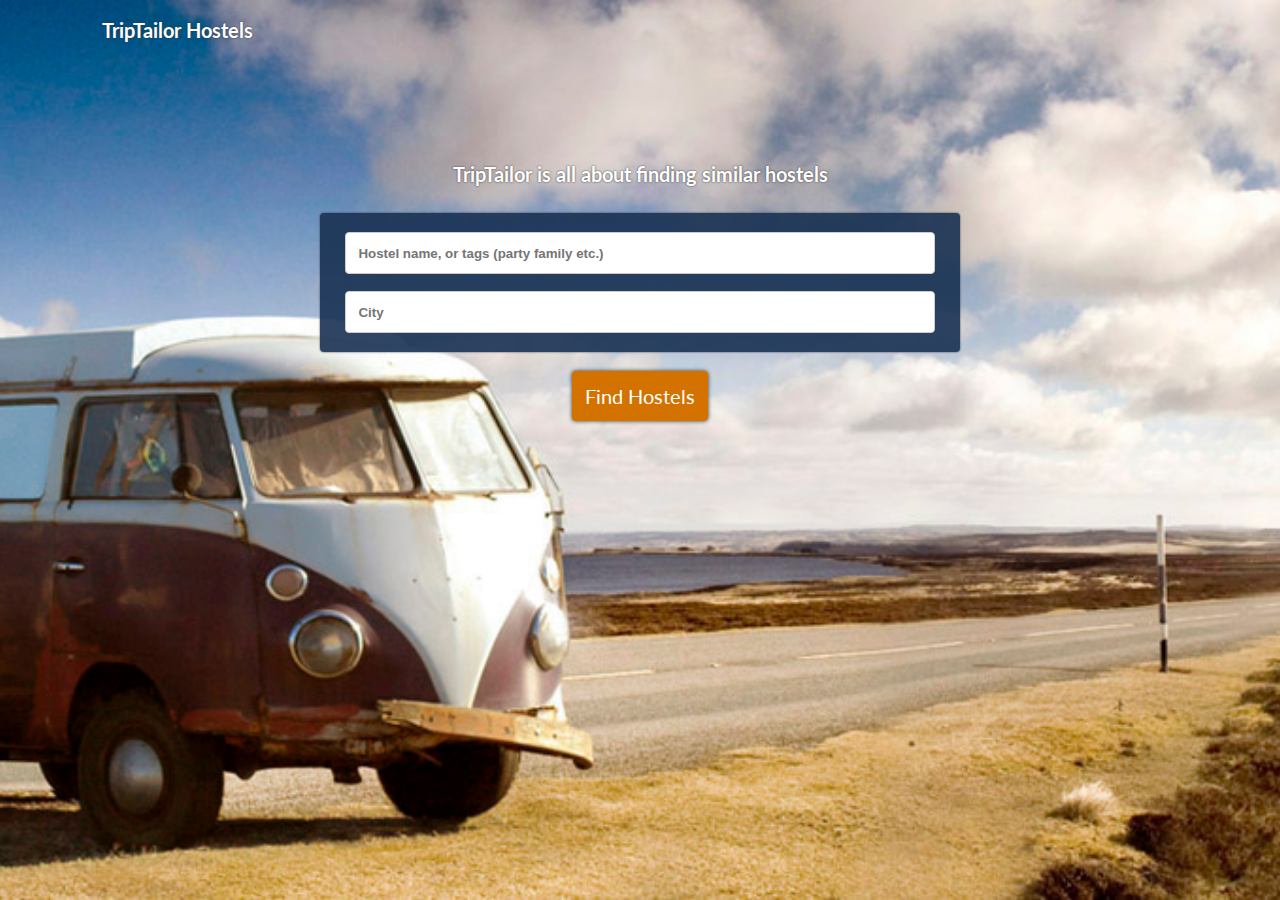
==== index.html @ c4c5efab "First commit" ====
<!doctype html>
<html>
	<head>
		<meta charset="utf-8">
		<meta name="viewport" content="width=device-width, initial-scale=1.0, maximum-scale=1.0" />

		<title>TripTailor</title>

		<link href="http://fonts.googleapis.com/css?family=Lato" rel="stylesheet" type="text/css">
		<link href="css/general.css" rel="stylesheet" type="text/css">
		<link href="css/hostels.css" rel="stylesheet" type="text/css">
	</head>

	<body>
		<div id="topbar">
			<h4 id="logo" class="center-vertical"><a href="http://localhost:8080/TripTailor">TripTailor Hostels</a></h4>
		</div>
		<div id="container">
			<h4>TripTailor is all about finding similar hostels</h4>
			<div id="searchForm">
				<div id="search">
					<input id="query" type="text" placeholder="Hostel name, or tags (party family etc.)" autocomplete="off">
					<div class="relative">
						<div id="autocompleteQuery" class="autocomplete"></div>
					</div>
					<input id="city" type="text" placeholder="City" autocomplete="off">
					<div class="relative">
						<div id="autocompleteCity" class="autocomplete"></div>
					</div>
				</div>
				<a id="submit" href="" onclick="return prepareForm();">Find Hostels</a>
			</form>
		</div>

		<script src="js/hostels.js"></script>
	</body>
</html>
---- css/general.css ----
body {
	margin: 0;
	padding: 0;
	font-family: 'Lato', sans-serif;
	font-size: 20px;
}
input, a {
	border-radius: 4px;
	outline: 0;
}
input[type=text] {
	border: 1px solid #ccc;
	color: #555;
	padding: 0 12px;
	font-weight: 600;
}
#submit {
	border: 1px solid #D47200;
	background-color: #D47200;
	color: white;
	box-shadow: 0 0 4px #333;
	display: inline-block;
}
.center-vertical {
	position: relative;
	top: 50%;
	transform: translateY(-50%);
}
.relative {
	position: relative;
}
.line {
	border-top: 1px solid black;
}

#logo {
	margin: 0;
	color: white;
}
a {
	color: inherit;
	text-decoration: none;
}
---- css/hostels.css ----
html, body {
	height: 100%;
}
body {
	background: url(../img/van.jpg) no-repeat center center fixed;                                                
	background-size: cover; 
}
h4 {
	color: white;
	text-shadow: 0 0 2px #333;
}
#logo {
	text-align: center;	
}
#topbar {
	width: 100%;
	height: 60px;
	top: 0;
}
#container {
	text-align: center;
	padding: 0 5%;
	margin-top: 8%;
}
#search {
	background-color: rgba(24, 49, 82, 0.9);
	padding: 3% 6%;
	border-radius: 4px;
	margin-top: 3%;
	box-shadow: 0 0 2px #333;
}
#city {
	margin-top: 3%;
}
input[type=text] {
	display: block;
	width: 100%;
	margin: 0 -13px;
	height: 40px;
}
a {
	padding: 12px;
	margin-top: 3%;
	text-decoration: none;
}

.autocomplete {
	position: absolute;
	top: 0;
	width: calc(100% + 27px);
	background-color: white;
	margin-left: -13px;
	display: none;
	text-align: left;
	font-family: Arial;
	padding-top: 4px;
	max-height: 200px;
	overflow-y: auto;
}
.autocomplete p {
	margin: 0;
	font-size: 16px;
	padding: 8px 20px;
}
#hostels {
	margin-bottom: 10px;
}
.title {
	color: #183152;
	font-weight: bold;
}
.autocomplete-element {
	cursor: pointer;
	background-color: white;
}
.autocomplete-element:hover {
	background-color: #C4D7ED;
}

.addthis_sharing_toolbox {
	margin-top: 10%;
}

@media (min-width: 700px) {
	.autocomplete {
		max-height: 300px;
	}
	#logo {
		text-align: left;
		margin-left: 7%;
	}
	#container {
		padding: 0 25%;
	}
}
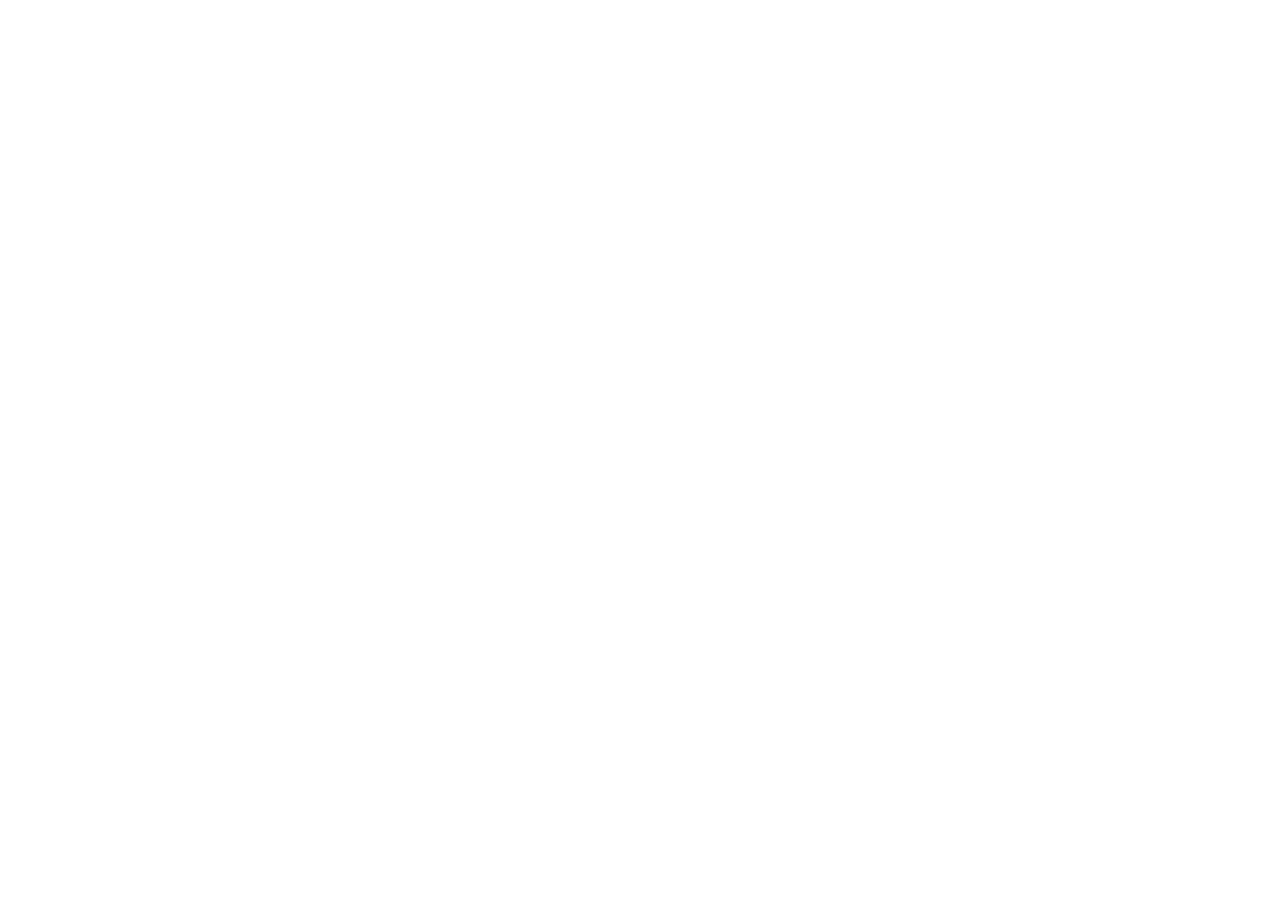
==== commit c350a6b7: "React" ====
--- a/index.html
+++ b/index.html
@@ -1,37 +1,214 @@
-<!doctype html>
-<html>
+<!DOCTYPE html>
+<html lang="en">
 	<head>
 		<meta charset="utf-8">
-		<meta name="viewport" content="width=device-width, initial-scale=1.0, maximum-scale=1.0" />
-
-		<title>TripTailor</title>
-
-		<link href="http://fonts.googleapis.com/css?family=Lato" rel="stylesheet" type="text/css">
-		<link href="css/general.css" rel="stylesheet" type="text/css">
-		<link href="css/hostels.css" rel="stylesheet" type="text/css">
+		<meta http-equiv="X-UA-Compatible" content="IE=edge">
+		<meta name="viewport" content="width=device-width, initial-scale=1, maximum-scale=1, user-scalable=no">
+		<title>TripTailor Hostels</title>
+
+		<link href='http://fonts.googleapis.com/css?family=Ubuntu:400,500' rel='stylesheet' type='text/css'>
+		<link href="css/bootstrap.min.css" rel="stylesheet">
+    <link href="css/general.css" rel="stylesheet">
+		<link href="css/index.css" rel="stylesheet">
+		<link rel="shortcut icon" type="images/x-icon" href="img/favicon.ico">
+
 	</head>
-
 	<body>
-		<div id="topbar">
-			<h4 id="logo" class="center-vertical"><a href="http://localhost:8080/TripTailor">TripTailor Hostels</a></h4>
-		</div>
-		<div id="container">
-			<h4>TripTailor is all about finding similar hostels</h4>
-			<div id="searchForm">
-				<div id="search">
-					<input id="query" type="text" placeholder="Hostel name, or tags (party family etc.)" autocomplete="off">
-					<div class="relative">
-						<div id="autocompleteQuery" class="autocomplete"></div>
-					</div>
-					<input id="city" type="text" placeholder="City" autocomplete="off">
-					<div class="relative">
-						<div id="autocompleteCity" class="autocomplete"></div>
-					</div>
-				</div>
-				<a id="submit" href="" onclick="return prepareForm();">Find Hostels</a>
-			</form>
-		</div>
-
-		<script src="js/hostels.js"></script>
+		<!-- addthis -->
+		<script type="text/javascript" src="//s7.addthis.com/js/300/addthis_widget.js#pubid=ra-520ea186234cadc3" async="async"></script>
+
+		<script type="text/jsx" src="js/components.js"></script>
+		<script type="text/jsx">
+
+			var Header = React.createClass({
+				render: function() {
+					return (
+						<div className="jumbotron">
+							<div className="container-fluid container-jumbotron">
+
+								<TripTailorNavBar />
+
+								<div className="row row-jumbotron">
+									<div className="col-md-10 col-md-offset-1 text-center">
+										<h1 className="header">Looking for a hostel?</h1>
+										<p className="subheader">Pick a city and write some tags, and we will find the perfect match for you</p>
+									</div>
+								</div>
+
+								<AutoCompleteSearch />
+
+							</div>
+						</div>
+					);
+				}
+			});
+
+			var Content = React.createClass({
+				render: function() {
+					return (
+						<div className="container-fluid content">
+							<div className="row tips-header-container">
+								<div className="col-md-10 col-md-offset-1 text-center">
+									<h2 className="tips-header">Popular Searches</h2>
+									<p className="tips-subheader">Tips for your next trip</p>
+								</div>
+							</div>
+
+							<div className="row">
+								<div className="col-md-8">
+									<a href={SEARCHURL + "?location=Istanbul,Turkey&tags=location-view-terrace"} className="tip-a">
+										<div className="tip-big">
+											<div className="tip-content-container">
+												<div className="tip-content text-center">
+													<h3><span className="medium">Istanbul</span>, Turkey</h3>
+													<p>Location, View & Terrace</p>
+													<div className="tip-results medium">145 Matches</div>
+												</div>
+											</div>
+										</div>
+									</a>
+								</div>
+								<div className="col-md-4">
+									<div className="tip bangkok">
+										<a href={SEARCHURL + "?location=Bangkok,Thailand&tags=clean-modern-spacious"} className="tip-a">
+											<div className="tip-content-container">
+												<div className="tip-content text-center">
+													<h3><span className="medium">Bangkok</span>, Thailand</h3>
+													<p>Clean, Modern & Spacious</p>
+													<div className="tip-results medium">171 Matches</div>
+												</div>
+											</div>
+										</a>
+									</div>
+								</div>
+							</div>
+
+							<div className="row bottom-tips">
+								<div className="col-md-4">
+									<div className="tip amsterdam">
+										<a href={SEARCHURL + "?location=Amsterdam,Netherlands"} className="tip-a">
+											<div className="tip-content-container">
+												<div className="tip-content text-center">
+													<h3><span className="medium">Amsterdam</span>, Netherlands</h3>
+													<p>popular destination</p>
+													<div className="tip-results medium">151 Results</div>
+												</div>
+											</div>
+										</a>
+									</div>
+								</div>
+								<div className="col-md-4">
+									<div className="tip rio">
+										<a href={SEARCHURL + "?location=Rio-de-Janeiro,Brazil&tags=fun-party-people"} className="tip-a">
+											<div className="tip-content-container">
+												<div className="tip-content text-center">
+													<h3><span className="medium">Rio de Janeiro</span>, Brazil</h3>
+													<p>Fun, People & Party</p>
+													<div className="tip-results medium">177 Matches</div>
+												</div>
+											</div>
+										</a>
+									</div>
+								</div>
+								<div className="col-md-4">
+									<div className="tip ny">
+										<a href={SEARCHURL + "?location=New-York,USA&tags=breakfast-bar-artwork"} className="tip-a">
+											<div className="tip-content-container">
+												<div className="tip-content text-center">
+													<h3><span className="medium">New York</span>, USA</h3>
+													<p>Breakfast, Bar & Artwork</p>
+													<div className="tip-results medium">55 Matches</div>
+												</div>
+											</div>
+										</a>
+									</div>
+								</div>
+							</div>
+						</div>
+					);
+				}
+			});
+
+			var Index = React.createClass({
+				render: function() {
+					return (
+						<div>
+							<Header />
+							<Content />
+							<TripTailorFooter />
+						</div>
+					);
+				}
+			});
+
+			var AutoCompleteSearch = React.createClass({
+				getInitialState: function() {
+					return {location: '', query: '', tags: []};
+				},
+				updateLocationValue: function(value) {
+					this.setState({location: value});
+				},
+				updateQueryValue: function(value) {
+					this.setState({query: value});
+				},
+				addTag: function(value) {
+					var tags = this.state.tags.slice(0, this.state.tags.length);
+					tags.push(value);
+					this.setState({tags: tags});
+				},
+				removeTag: function() {
+					this.setState({tags: this.state.tags.slice(0, this.state.tags.length - 1)});
+				},
+				removeSpecificTag: function(i) {
+					this.setState({tags: this.state.tags.slice(0, i).concat(this.state.tags.slice(i + 1, this.state.tags.length))});
+				},
+				submit: function(e) {
+					/*if(cityVal == "")
+						city.style.border = "2px solid #5F2B25"; */
+					if(this.state.location == '') {
+						e.preventDefault();
+						return;
+					}
+					var url = SEARCHURL + "?location=" + this.state.location.replace(/[\/%]/g,"").replace(", ", ",").replace(/-/g, "%21").replace(/ /g, "-");
+					if(this.state.tags.length > 0) {
+						url += "&tags=" + this.state.tags[0];
+						for(var i = 1; i < this.state.tags.length; i++)
+						url += "-" + this.state.tags[i];
+					}
+					React.findDOMNode(this.refs.submit).href = url + adVariables();
+				},
+				enterSubmit: function() {
+					React.findDOMNode(this.refs.submit).click();
+				},
+				render: function() {
+					return (
+						<div className="row row-jumbotron">
+							<div className="col-md-10 col-md-offset-1">
+								<div className="row form-row">
+									<div className="col-md-5 form-col-left">
+										<TripTailorAutoCompleteInput url={AUTOCOMPLETECITYURL} value={this.state.location} updateValue={this.updateLocationValue} submit={this.enterSubmit} />
+									</div>
+									<div className="col-md-5 form-col-center">
+										<TripTailorAutoCompleteTags url={AUTOCOMPLETEQUERYURL} value={this.state.query} updateValue={this.updateQueryValue} submit={this.enterSubmit} tags={this.state.tags} addTag={this.addTag} removeTag={this.removeTag} />
+									</div>
+									<div className="col-md-2 a-col">
+										<a ref="submit" className="submit" href="" onClick={this.submit}>Search</a>
+									</div>
+								</div>
+							</div>
+						</div>
+					);
+				}
+			});
+
+			React.render(<Index />, document.body);
+
+    </script>
+
+    <script src="https://fb.me/react-0.13.3.js"></script>
+    <script src="https://fb.me/JSXTransformer-0.13.3.js"></script>
+    <script src="https://code.jquery.com/jquery-2.1.3.min.js"></script>
+		<script src="js/bootstrap.min.js"></script>
+		<script src="js/helper.js"></script>
 	</body>
 </html>
--- a/css/general.css
+++ b/css/general.css
@@ -1,43 +1,246 @@
+/*** Bootstrap Navbar changes ***/
+
+/* Navbar toggle button */
+.navbar-triptailor .navbar-toggle {
+	border-color: #ddd;
+}
+.navbar-triptailor .navbar-toggle .icon-bar {
+	background-color: #fff;
+}
+/* Navbar brand */
+.navbar-triptailor .navbar-brand {
+	color: white;
+}
+/* Navbar links */
+.navbar-triptailor .navbar-nav>li>a {
+	color: white;
+	font-family: 'Ubuntu', sans-serif;
+	text-shadow: black 0.1em 0.1em 0.2em;
+}
+.navbar-triptailor .navbar-nav>li>a:focus, .navbar-triptailor .navbar-nav>li>a:hover {
+	color: white;
+	background-color: transparent;
+}
+/* Rounder border */
+.navbar-triptailor {
+	border-radius: 0;
+}
+
+
+/*** General style ***/
+
 body {
+	font-family: 'Helvetica Neue', sans-serif;
+	font-size: 14px;
+	color: black;
+}
+.container-fluid {
+	padding-left: 30px;
+	padding-right: 30px;
+}
+.content {
+	background: white;
+}
+.form-col-left, .form-col-center, .a-col {
+	padding-left: 0;
+	padding-right: 0;
+	margin-top: 10px;
+}
+.submit {
+	border-radius: 4px;
+  height: 40px;
+	background-color: #f66a52;
+	padding: 10px 12px;
+	color: white;
+	line-height: 18px;
+	display: block;
+	text-align: center;
+}
+.submit:link, .submit:visited, .submit:hover, .submit:active {
+	text-decoration: none;
+	color: white;
+}
+
+/*** TripTailor Navbar ***/
+
+.navbar-triptailor {
+	margin-bottom: 0;
+}
+.navbar-brand {
+	font-family: 'Ubuntu', sans-serif;
+	font-size: 18px;
+	text-shadow: black 0.1em 0.1em 0.2em;
+	color: white;
+}
+.nav .navbar-nav {
+	margin-top: 10px;
+}
+
+/*** Bootstrapn from controls ***/
+
+.form-control {
+	outline: none;
+	box-shadow: none !important;
+	-webkit-box-shadow: none !important;
+	-moz-box-shadow: none !important;
+	border: none;
+  height: 40px;
+  color: #5e5e5e;
+  font-size: 16px;
+	border-radius: 0;
+	padding: 6px 15px;
+}
+.form-control:focus {
+	border: none;
+}
+
+
+/*** Footer ***/
+
+.footer {
+	padding-top: 25px;
+	padding-bottom: 50px;
+	color: white;
+	background-color: #171717;
+}
+.footer-header {
+	font-family: 'Ubuntu', sans-serif;
+	font-size: 20px;
+
+	margin-bottom: 15px;
+}
+.footer-list {
+	font-size: 12px;
+	margin-bottom: 0;
+}
+.love {
+	margin-top: 30px;
+}
+.disclaimer {
+	font-size: 12px;
+	color: #656565;
+
+	margin-top: 25px;
+}
+.disclaimer p {
+  margin: 0;
+}
+
+
+/*** Autocomplete ***/
+
+/* General style */
+.autocomplete {
+	position: absolute;
+	top: 0;
+	background-color: white;
+	padding-top: 4px;
+	max-height: 190px;
+	overflow-y: auto;
+	z-index: 2;
+	width: 100%;
+	color: #5e5e5e;
+}
+.autocomplete p {
 	margin: 0;
+	font-size: 16px;
+	padding: 8px 20px;
+}
+.autocomplete-element {
+	cursor: pointer;
+	background-color: white;
+}
+.selected {
+	background-color: #f0f0f0;
+}
+/* Tags style */
+.autocomplete-tags-container {
+	background-color: white;
+}
+.tag-search-container {
+	display: table;
+	width: 100%;
+	border-spacing: 10px 4px;
+	padding: 0 5px;
+}
+.tag-search-input {
+	display: table-cell;
+	width: 100%;
+}
+.input-tags {
 	padding: 0;
-	font-family: 'Lato', sans-serif;
-	font-size: 20px;
-}
-input, a {
+	height: 30px;
+	border: none !important;
+}
+.input-tag {
+	display: table-cell;
+	color: white;
 	border-radius: 4px;
-	outline: 0;
-}
-input[type=text] {
-	border: 1px solid #ccc;
-	color: #555;
-	padding: 0 12px;
-	font-weight: 600;
-}
-#submit {
-	border: 1px solid #D47200;
-	background-color: #D47200;
-	color: white;
-	box-shadow: 0 0 4px #333;
-	display: inline-block;
-}
-.center-vertical {
-	position: relative;
-	top: 50%;
-	transform: translateY(-50%);
-}
+	text-align: center;
+	padding-left: 10px;
+	font-size: 16px;
+	line-height: 16px;
+	background: #5c87d1;
+}
+.close-tag {
+	padding-left: 5px;
+	padding-right: 10px;
+	cursor: pointer;
+}
+
+/*** Helper classes ***/
+
 .relative {
 	position: relative;
 }
-.line {
-	border-top: 1px solid black;
-}
-
-#logo {
-	margin: 0;
-	color: white;
-}
-a {
-	color: inherit;
-	text-decoration: none;
-}
+.medium {
+	font-weight: 500;
+}
+.no-horizontal-margins {
+	margin-left: 0;
+	margin-right: 0;
+}
+
+
+/*** Addthis ***/
+
+.navbar-triptailor .navbar-nav>li>a.a-addthis {
+  padding-right: 0;
+	padding-bottom: 10px;
+	padding-top: 10px;
+}
+.at-share-tbx-element.addthis_32x32_style .at-share-btn {
+	border-radius: 50%;
+	margin: 0 5px;
+}
+.at-share-tbx-element.addthis_32x32_style .at-share-btn.at-svc-compact {
+	margin-right: 0;
+}
+.navbar-nav>li>div {
+	padding-top: 14px;
+	padding-bottom: 15px;
+}
+.addthis_top .at-share-tbx-element.addthis_32x32_style .at-share-btn {
+	max-height: 25px;
+	max-width: 25px;
+}
+.addthis_top .addthis_32x32_style .at4-icon {
+	width: 25px;
+	height: 25px;
+	line-height: 25px;
+	background-size: 25px !important;
+}
+
+@media (min-width: 992px) {
+  .navbar-triptailor .navbar-collapse {
+    padding: 0;
+  }
+
+	.form-col-left, .form-col-center {
+		margin-top: 0;
+	}
+
+  .love {
+		margin-top: 0;
+	}
+}
--- a/css/index.css
+++ b/css/index.css
@@ -0,0 +1,184 @@
+/*** General style ***/
+body {
+  color: white;
+}
+
+/*** Header inputs ***/
+
+.form-row {
+	margin: auto 0;
+}
+.a-col {
+	text-align: center;
+	padding-left: 0;
+	padding-right: 0;
+	margin-top: 10px;
+}
+.inline-input-left, .input-tags {
+	border-radius: 4px;
+}
+.autocomplete-input-container {
+	border-radius: 4px;
+}
+.tag-search-container {
+	border-spacing: 10px 5px;
+}
+
+/*** Header ***/
+.jumbotron {
+	padding-top: 15px;
+	padding-bottom: 127px;
+	margin-bottom: 0;
+
+	background: url(../img/sf.jpg) no-repeat center center;
+	-webkit-background-size: cover;
+	-moz-background-size: cover;
+	-o-background-size: cover;
+	background-size: cover;
+}
+.container-jumbotron {
+	padding: 0;
+}
+.row-jumbotron {
+	margin-left: 0;
+	margin-right: 0;
+}
+.header {
+	font-family: 'Ubuntu', sans-serif;
+	font-size: 36px;
+	font-weight: normal;
+	text-shadow: black 0.1em 0.1em 0.2em;
+	color: white;
+	margin-top: 49px;
+}
+.subheader {
+	font-size: 18px;
+	text-shadow: black 0.1em 0.1em 0.2em;
+	color: white;
+
+	margin-bottom: 49px;
+}
+
+/*** Tips ***/
+
+.tips-header-container {
+	padding-top: 37px;
+	padding-bottom: 36px;
+}
+.tips-header {
+	font-family: 'Ubuntu', sans-serif;
+	font-size: 30px;
+	font-weight: normal;
+	color: #000;
+	
+	margin-top: 0;
+}
+.tips-subheader {
+	color: #000;
+
+	margin-bottom: 0;
+}
+.tip-a {
+	color: inherit;
+}
+.tip-a:hover, .tip-a:active, .tip-a:link {
+	color: inherit;
+}
+.tip-big {
+	background-color: #A1A1A1;
+	height: 300px;
+
+	background: url(../img/istanbul.jpg) no-repeat center center;
+	-webkit-background-size: cover;
+	-moz-background-size: cover;
+	-o-background-size: cover;
+	background-size: cover;
+}
+.tip {
+	height: 300px;
+}
+.bangkok {
+	background: url(../img/bangkok.jpg) no-repeat center center;
+	-webkit-background-size: cover;
+	-moz-background-size: cover;
+	-o-background-size: cover;
+	background-size: cover;
+}
+.amsterdam {
+	background: url(../img/amsterdam.jpg) no-repeat center center;
+	-webkit-background-size: cover;
+	-moz-background-size: cover;
+	-o-background-size: cover;
+	background-size: cover;
+}
+.rio {
+	background: url(../img/rio.jpg) no-repeat center center;
+	-webkit-background-size: cover;
+	-moz-background-size: cover;
+	-o-background-size: cover;
+	background-size: cover;
+}
+.ny {
+	background: url(../img/ny.jpg) no-repeat center center;
+	-webkit-background-size: cover;
+	-moz-background-size: cover;
+	-o-background-size: cover;
+	background-size: cover;
+}
+.tip-content-container {
+	display: table;
+	width: 100%;
+	height: 100%;
+}
+.tip-content {
+	vertical-align: middle;
+	display: table-cell;
+	text-shadow: black 0.1em 0.1em 0.2em;
+}
+.tip-content h3 {
+	margin-top: 0;
+	font-family: 'Ubuntu', sans-serif;
+	font-size: 24px;
+	font-weight: normal;
+}
+.tip-content p {
+	color: inherit;
+}
+.tip-results {
+	display: inline-block;
+	font-size: 12px;
+	background-color: #ff5a5f;
+	padding: 10px 8px;
+	border-radius: 2px;
+	color: inherit;
+}
+.bottom-tips {
+	margin-top: 30px;
+	margin-bottom: 80px;
+}
+
+/*** Media queries ***/
+
+@media (min-width: 992px) {
+	.a-col {
+		margin-top: 0;
+	}
+
+	.form-col-left {
+		border-right: 1px solid #ccc;
+	}
+	.inline-input-left {
+		border-radius: 4px 0 0 4px;
+	}
+	.inline-input-center {
+		border-radius: 0;
+	}
+	.submit {
+		border-radius: 0 4px 4px 0;
+    width: 100%;
+	}
+
+	.autocomplete-input-container {
+		border-radius: 0;
+	}
+}
